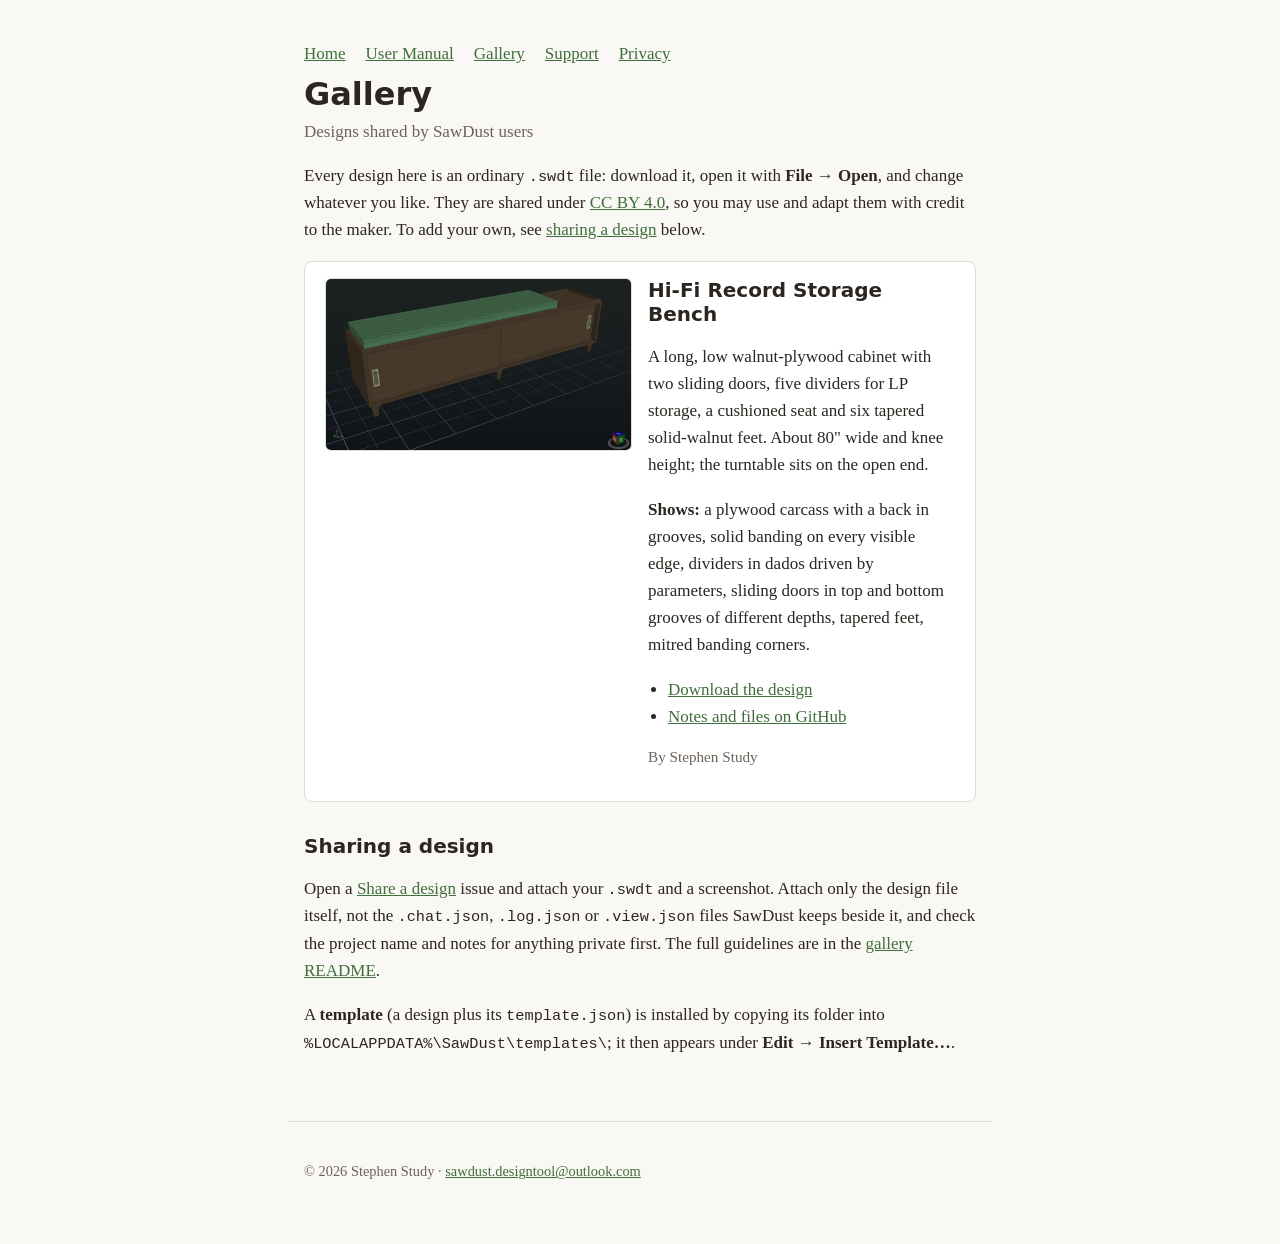
==== gallery.html @ 8414fe98 "Gallery: community designs under CC BY 4.0, starting with the Hi-Fi Record Storage Bench Gallery pag" ====
<!DOCTYPE html>
<html lang="en">
<head>
<meta charset="utf-8">
<meta name="viewport" content="width=device-width, initial-scale=1">
<title>SawDust — Gallery</title>
<meta name="description" content="Designs and templates shared by SawDust users, free to open, study and adapt.">
<link rel="stylesheet" href="style.css">
<style>
  .design { display: grid; grid-template-columns: 1fr; gap: 1rem; }
  .design img { width: 100%; height: auto; border-radius: 6px; border: 1px solid var(--rule); }
  .design h2 { margin-top: 0; }
  .design ul { margin: 0.5rem 0; }
  @media (min-width: 600px) { .design { grid-template-columns: 1fr 1fr; align-items: start; } }
</style>
</head>
<body>
<header>
  <nav><a href="./">Home</a><a href="manual.html">User Manual</a><a href="gallery.html">Gallery</a><a href="support.html">Support</a><a href="privacy.html">Privacy</a></nav>
  <h1>Gallery</h1>
  <p class="tagline">Designs shared by SawDust users</p>
</header>
<main>
  <p>Every design here is an ordinary <code>.swdt</code> file: download it, open it with <strong>File &rarr; Open</strong>, and change whatever you like. They are shared under <a href="https://creativecommons.org/licenses/by/4.0/">CC BY 4.0</a>, so you may use and adapt them with credit to the maker. To add your own, see <a href="#share">sharing a design</a> below.</p>

  <div class="card design">
    <img src="gallery/hifi-record-storage-bench/bench.png" alt="A long, low walnut cabinet with two sliding doors, a green cushion on top and tapered feet, shown in SawDust's viewport">
    <div>
      <h2>Hi-Fi Record Storage Bench</h2>
      <p>A long, low walnut-plywood cabinet with two sliding doors, five dividers for LP storage, a cushioned seat and six tapered solid-walnut feet. About 80" wide and knee height; the turntable sits on the open end.</p>
      <p><strong>Shows:</strong> a plywood carcass with a back in grooves, solid banding on every visible edge, dividers in dados driven by parameters, sliding doors in top and bottom grooves of different depths, tapered feet, mitred banding corners.</p>
      <ul>
        <li><a href="gallery/hifi-record-storage-bench/hifi-record-storage-bench.swdt" download>Download the design</a></li>
        <li><a href="https://github.com/sstudy/sawdust-designtool/tree/main/gallery/hifi-record-storage-bench">Notes and files on GitHub</a></li>
      </ul>
      <p class="meta">By Stephen Study</p>
    </div>
  </div>

  <h2 id="share">Sharing a design</h2>
  <p>Open a <a href="https://github.com/sstudy/sawdust-designtool/issues/new/choose">Share a design</a> issue and attach your <code>.swdt</code> and a screenshot. Attach only the design file itself, not the <code>.chat.json</code>, <code>.log.json</code> or <code>.view.json</code> files SawDust keeps beside it, and check the project name and notes for anything private first. The full guidelines are in the <a href="https://github.com/sstudy/sawdust-designtool/blob/main/gallery/README.md">gallery README</a>.</p>
  <p>A <strong>template</strong> (a design plus its <code>template.json</code>) is installed by copying its folder into <code>%LOCALAPPDATA%\SawDust\templates\</code>; it then appears under <strong>Edit &rarr; Insert Template&hellip;</strong>.</p>
</main>
<footer>
  <p>&copy; 2026 Stephen Study &middot; <a href="mailto:sawdust.designtool@outlook.com">sawdust.designtool@outlook.com</a></p>
</footer>
</body>
</html>
---- style.css ----
:root {
  --bg: #faf8f4;
  --text: #2b2620;
  --muted: #6b6259;
  --accent: #3f6f3a;
  --rule: #e2ddd4;
  --card: #ffffff;
}
@media (prefers-color-scheme: dark) {
  :root {
    --bg: #1d1a17;
    --text: #ece7df;
    --muted: #a59d92;
    --accent: #8fc286;
    --rule: #3a342e;
    --card: #26221e;
  }
}
* { box-sizing: border-box; }
body {
  margin: 0;
  background: var(--bg);
  color: var(--text);
  font: 17px/1.6 Georgia, "Times New Roman", serif;
}
header, main, footer {
  max-width: 44rem;
  margin: 0 auto;
  padding: 0 16px;
}
header { padding-top: 2.5rem; }
header nav a { margin-right: 1.25rem; }
h1, h2 { font-family: "Segoe UI", system-ui, sans-serif; line-height: 1.2; }
h1 { font-size: 2rem; margin: 0.5rem 0 0.25rem; }
h2 { font-size: 1.25rem; margin-top: 2rem; }
.tagline { color: var(--muted); margin-top: 0; }
a { color: var(--accent); }
main { padding-bottom: 3rem; }
.card {
  background: var(--card);
  border: 1px solid var(--rule);
  border-radius: 8px;
  padding: 1rem 1.25rem;
  margin: 1rem 0;
}
.card h2 { margin-top: 0; }
ul { padding-left: 1.25rem; }
code { font-size: 0.9em; }
footer {
  border-top: 1px solid var(--rule);
  padding: 1.5rem 16px 3rem;
  color: var(--muted);
  font-size: 0.9rem;
}
.meta { color: var(--muted); font-size: 0.95rem; }
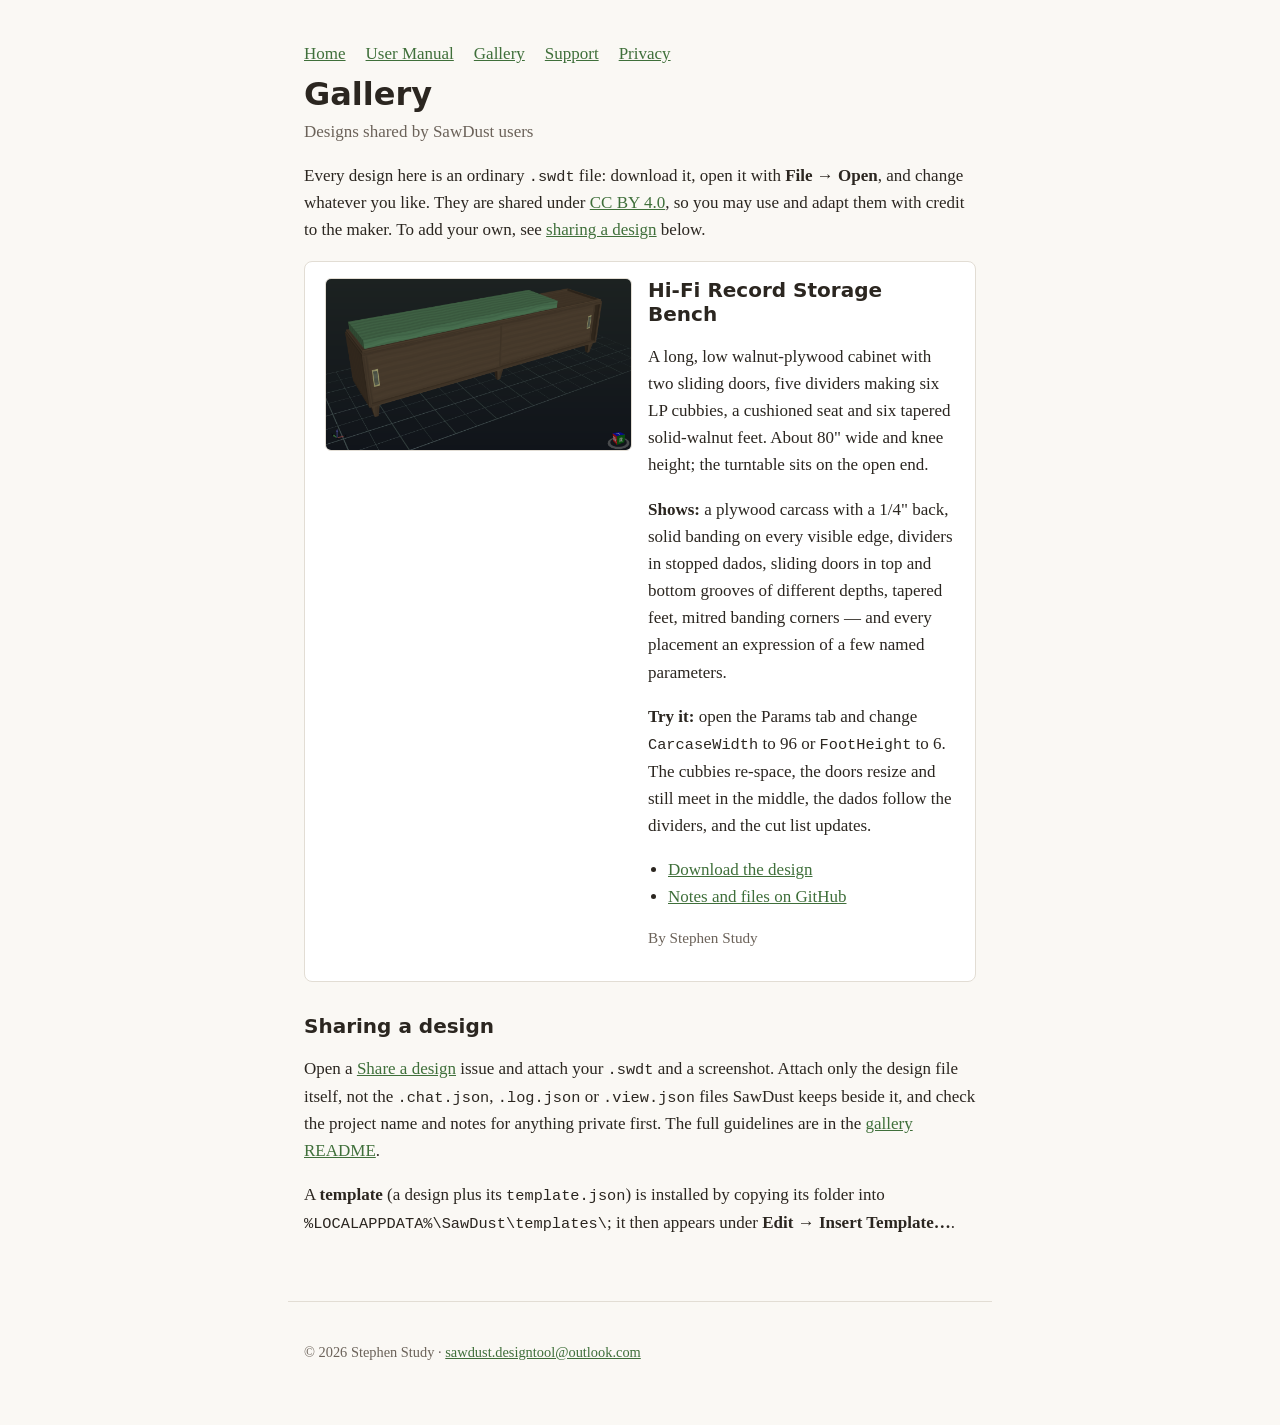
==== commit 92318152: "Gallery: the Hi-Fi record storage bench as the parametric example Replace the bench's .swdt with the" ====
--- a/gallery.html
+++ b/gallery.html
@@ -16,7 +16,7 @@
 </head>
 <body>
 <header>
-  <nav><a href="./">Home</a><a href="manual.html">User Manual</a><a href="gallery.html">Gallery</a><a href="support.html">Support</a><a href="privacy.html">Privacy</a></nav>
+  <nav><a href="index.html">Home</a><a href="manual.html">User Manual</a><a href="gallery.html">Gallery</a><a href="support.html">Support</a><a href="privacy.html">Privacy</a></nav>
   <h1>Gallery</h1>
   <p class="tagline">Designs shared by SawDust users</p>
 </header>
@@ -27,8 +27,9 @@
     <img src="gallery/hifi-record-storage-bench/bench.png" alt="A long, low walnut cabinet with two sliding doors, a green cushion on top and tapered feet, shown in SawDust's viewport">
     <div>
       <h2>Hi-Fi Record Storage Bench</h2>
-      <p>A long, low walnut-plywood cabinet with two sliding doors, five dividers for LP storage, a cushioned seat and six tapered solid-walnut feet. About 80" wide and knee height; the turntable sits on the open end.</p>
-      <p><strong>Shows:</strong> a plywood carcass with a back in grooves, solid banding on every visible edge, dividers in dados driven by parameters, sliding doors in top and bottom grooves of different depths, tapered feet, mitred banding corners.</p>
+      <p>A long, low walnut-plywood cabinet with two sliding doors, five dividers making six LP cubbies, a cushioned seat and six tapered solid-walnut feet. About 80" wide and knee height; the turntable sits on the open end.</p>
+      <p><strong>Shows:</strong> a plywood carcass with a 1/4" back, solid banding on every visible edge, dividers in stopped dados, sliding doors in top and bottom grooves of different depths, tapered feet, mitred banding corners &mdash; and every placement an expression of a few named parameters.</p>
+      <p><strong>Try it:</strong> open the Params tab and change <code>CarcaseWidth</code> to 96 or <code>FootHeight</code> to 6. The cubbies re-space, the doors resize and still meet in the middle, the dados follow the dividers, and the cut list updates.</p>
       <ul>
         <li><a href="gallery/hifi-record-storage-bench/hifi-record-storage-bench.swdt" download>Download the design</a></li>
         <li><a href="https://github.com/sstudy/sawdust-designtool/tree/main/gallery/hifi-record-storage-bench">Notes and files on GitHub</a></li>
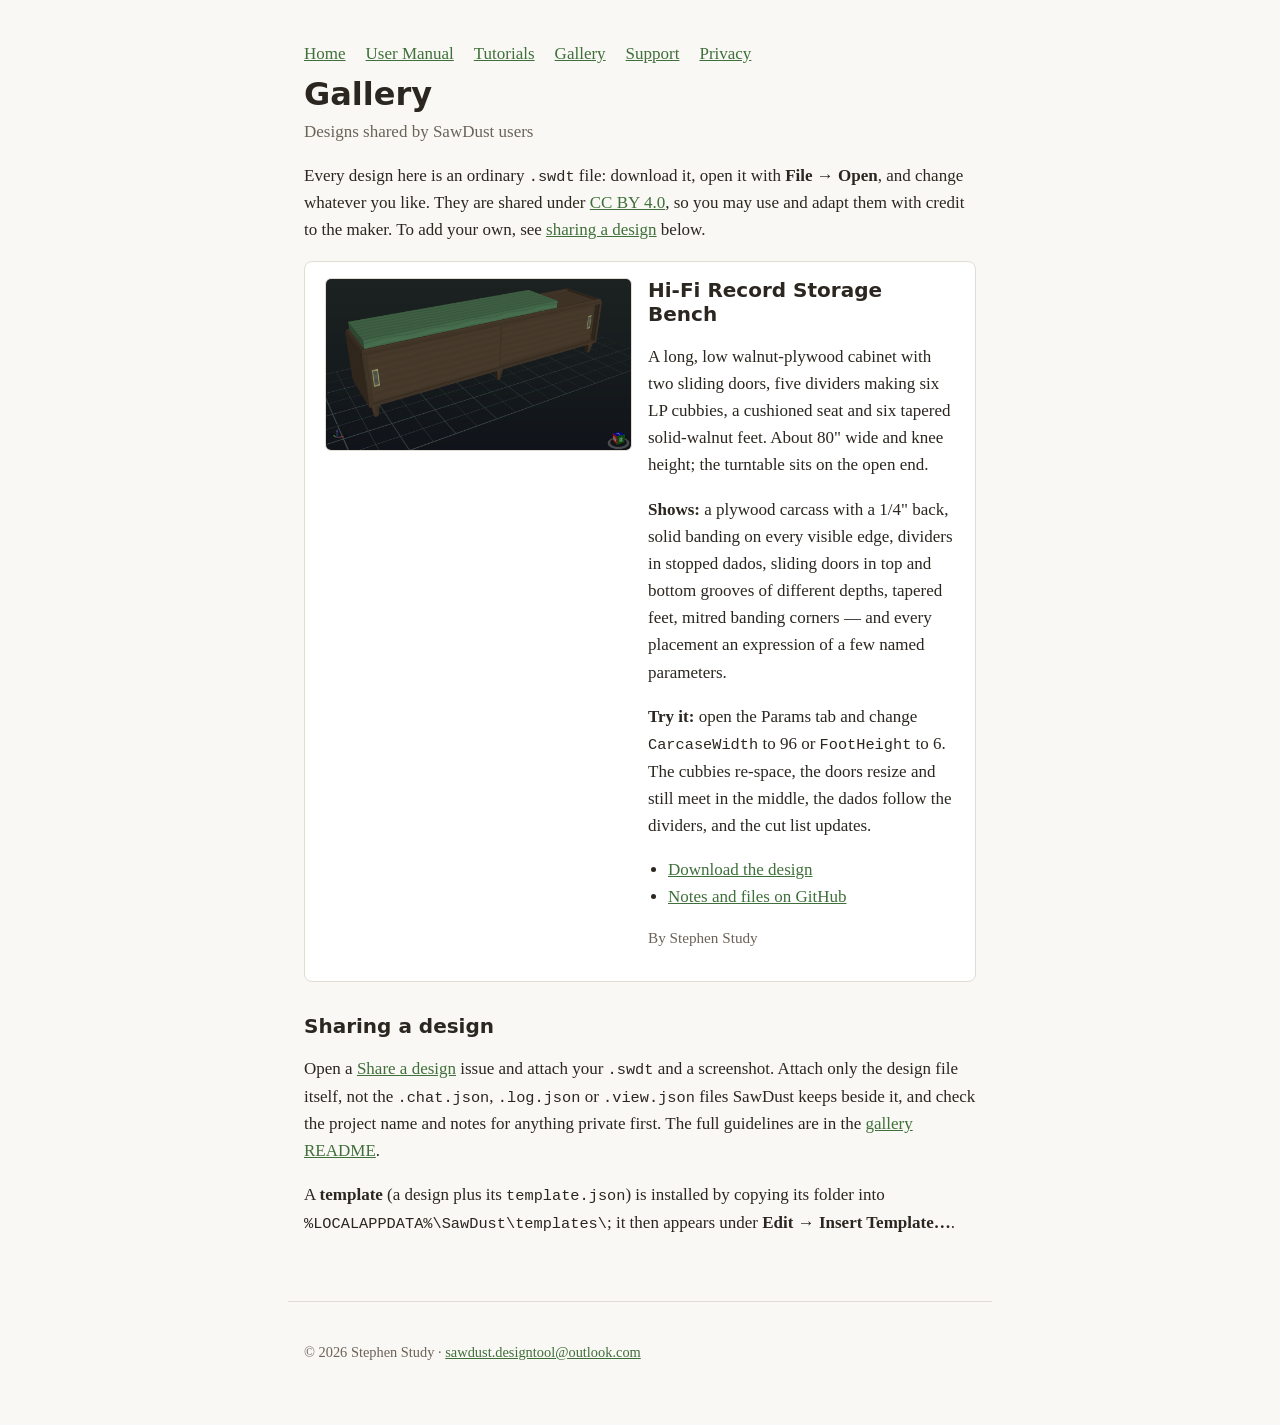
==== commit ca955cdc: "Tutorials page: the bedside-cabinet video and the YouTube channel Add tutorials.html, the page Help " ====
--- a/gallery.html
+++ b/gallery.html
@@ -16,7 +16,7 @@
 </head>
 <body>
 <header>
-  <nav><a href="index.html">Home</a><a href="manual.html">User Manual</a><a href="gallery.html">Gallery</a><a href="support.html">Support</a><a href="privacy.html">Privacy</a></nav>
+  <nav><a href="index.html">Home</a><a href="manual.html">User Manual</a><a href="tutorials.html">Tutorials</a><a href="gallery.html">Gallery</a><a href="support.html">Support</a><a href="privacy.html">Privacy</a></nav>
   <h1>Gallery</h1>
   <p class="tagline">Designs shared by SawDust users</p>
 </header>
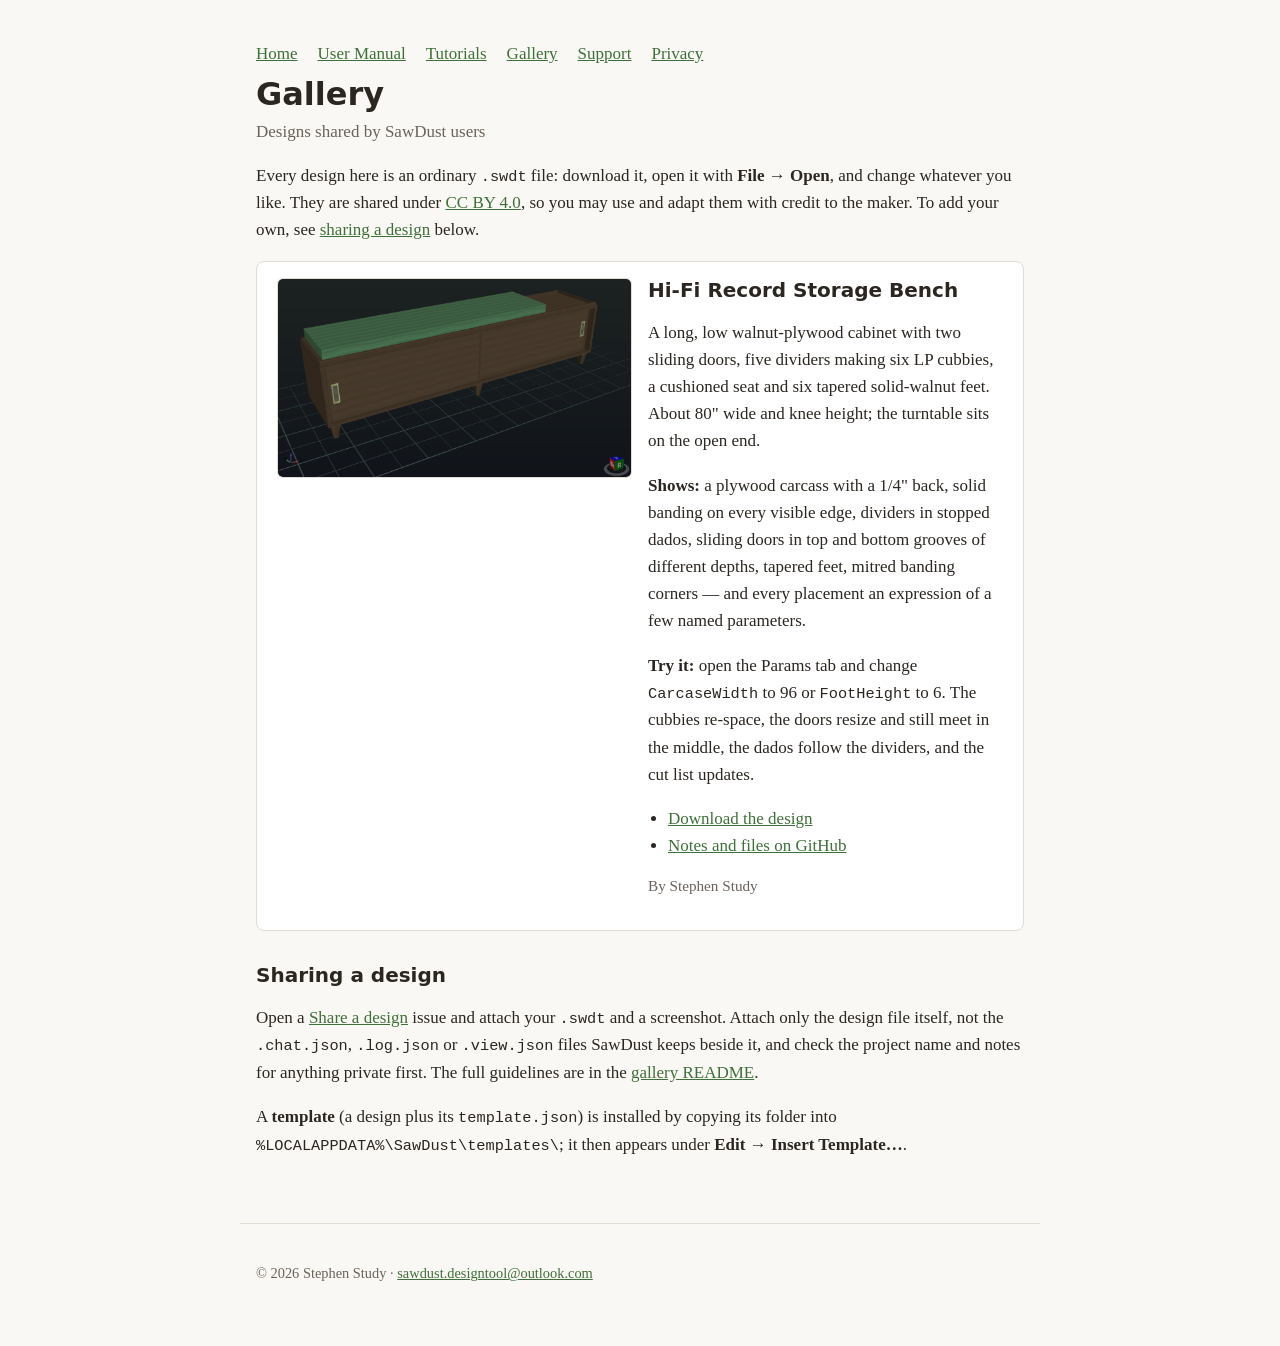
==== commit ffb37b64: "Home page: logo hero, screenshot, feature grid and the trailer The home page opens with the icon and" ====
--- a/gallery.html
+++ b/gallery.html
@@ -6,6 +6,7 @@
 <title>SawDust — Gallery</title>
 <meta name="description" content="Designs and templates shared by SawDust users, free to open, study and adapt.">
 <link rel="stylesheet" href="style.css">
+<link rel="icon" href="assets/icon.svg" type="image/svg+xml">
 <style>
   .design { display: grid; grid-template-columns: 1fr; gap: 1rem; }
   .design img { width: 100%; height: auto; border-radius: 6px; border: 1px solid var(--rule); }
--- a/style.css
+++ b/style.css
@@ -24,12 +24,12 @@
   font: 17px/1.6 Georgia, "Times New Roman", serif;
 }
 header, main, footer {
-  max-width: 44rem;
+  max-width: 50rem;
   margin: 0 auto;
   padding: 0 16px;
 }
 header { padding-top: 2.5rem; }
-header nav a { margin-right: 1.25rem; }
+header nav { display: flex; flex-wrap: wrap; gap: 0.3rem 1.25rem; }
 h1, h2 { font-family: "Segoe UI", system-ui, sans-serif; line-height: 1.2; }
 h1 { font-size: 2rem; margin: 0.5rem 0 0.25rem; }
 h2 { font-size: 1.25rem; margin-top: 2rem; }
@@ -53,3 +53,26 @@
   font-size: 0.9rem;
 }
 .meta { color: var(--muted); font-size: 0.95rem; }
+
+/* home page */
+.hero { display: flex; gap: 1.5rem; align-items: flex-start; margin-top: 1.5rem; }
+.hero-icon { flex: 0 0 112px; width: 112px; height: 112px; border-radius: 22px; }
+.wordmark { font-family: Rockwell, "Roboto Slab", Georgia, serif; font-size: 3rem; margin: 0; letter-spacing: 0.01em; }
+.wordmark span { color: #c97732; }
+.motto { margin: 0.1rem 0 0.75rem; font-family: "Segoe UI", system-ui, sans-serif; font-size: 0.85rem; letter-spacing: 0.25em; text-transform: uppercase; color: var(--muted); }
+.hero .tagline { margin: 0 0 1rem; color: var(--text); }
+.actions { margin: 0 0 0.5rem; display: flex; flex-wrap: wrap; gap: 0.6rem; }
+.btn { display: inline-block; padding: 0.55rem 1.1rem; border-radius: 999px; background: var(--accent); color: #fff; text-decoration: none; font-family: "Segoe UI", system-ui, sans-serif; font-weight: 600; }
+.btn:hover { filter: brightness(1.08); }
+.btn-quiet { background: transparent; color: var(--accent); border: 1.5px solid var(--accent); }
+@media (max-width: 560px) { .hero { flex-direction: column; } .hero-icon { width: 80px; height: 80px; flex-basis: 80px; } .wordmark { font-size: 2.4rem; } }
+.shot { margin: 2rem 0 0; }
+.shot img { display: block; width: 100%; height: auto; border-radius: 10px; border: 1px solid var(--rule); box-shadow: 0 12px 32px rgba(0,0,0,0.16); }
+.shot figcaption { color: var(--muted); font-size: 0.95rem; margin-top: 0.6rem; }
+.features { list-style: none; padding: 0; margin: 0.5rem 0 0; display: grid; grid-template-columns: repeat(auto-fit, minmax(14rem, 1fr)); gap: 0.9rem; }
+.features li { background: var(--card); border: 1px solid var(--rule); border-left: 4px solid #c97732; border-radius: 8px; padding: 0.8rem 1rem; font-size: 0.97rem; }
+.features strong { display: block; font-family: "Segoe UI", system-ui, sans-serif; margin-bottom: 0.2rem; }
+.video { position: relative; width: 100%; aspect-ratio: 16 / 9; margin: 1rem 0 0.5rem; background: #000; border-radius: 10px; overflow: hidden; }
+.video iframe { position: absolute; inset: 0; width: 100%; height: 100%; border: 0; }
+.cards { display: grid; grid-template-columns: repeat(auto-fit, minmax(17rem, 1fr)); gap: 1rem; margin-top: 2rem; }
+.cards .card { margin: 0; }
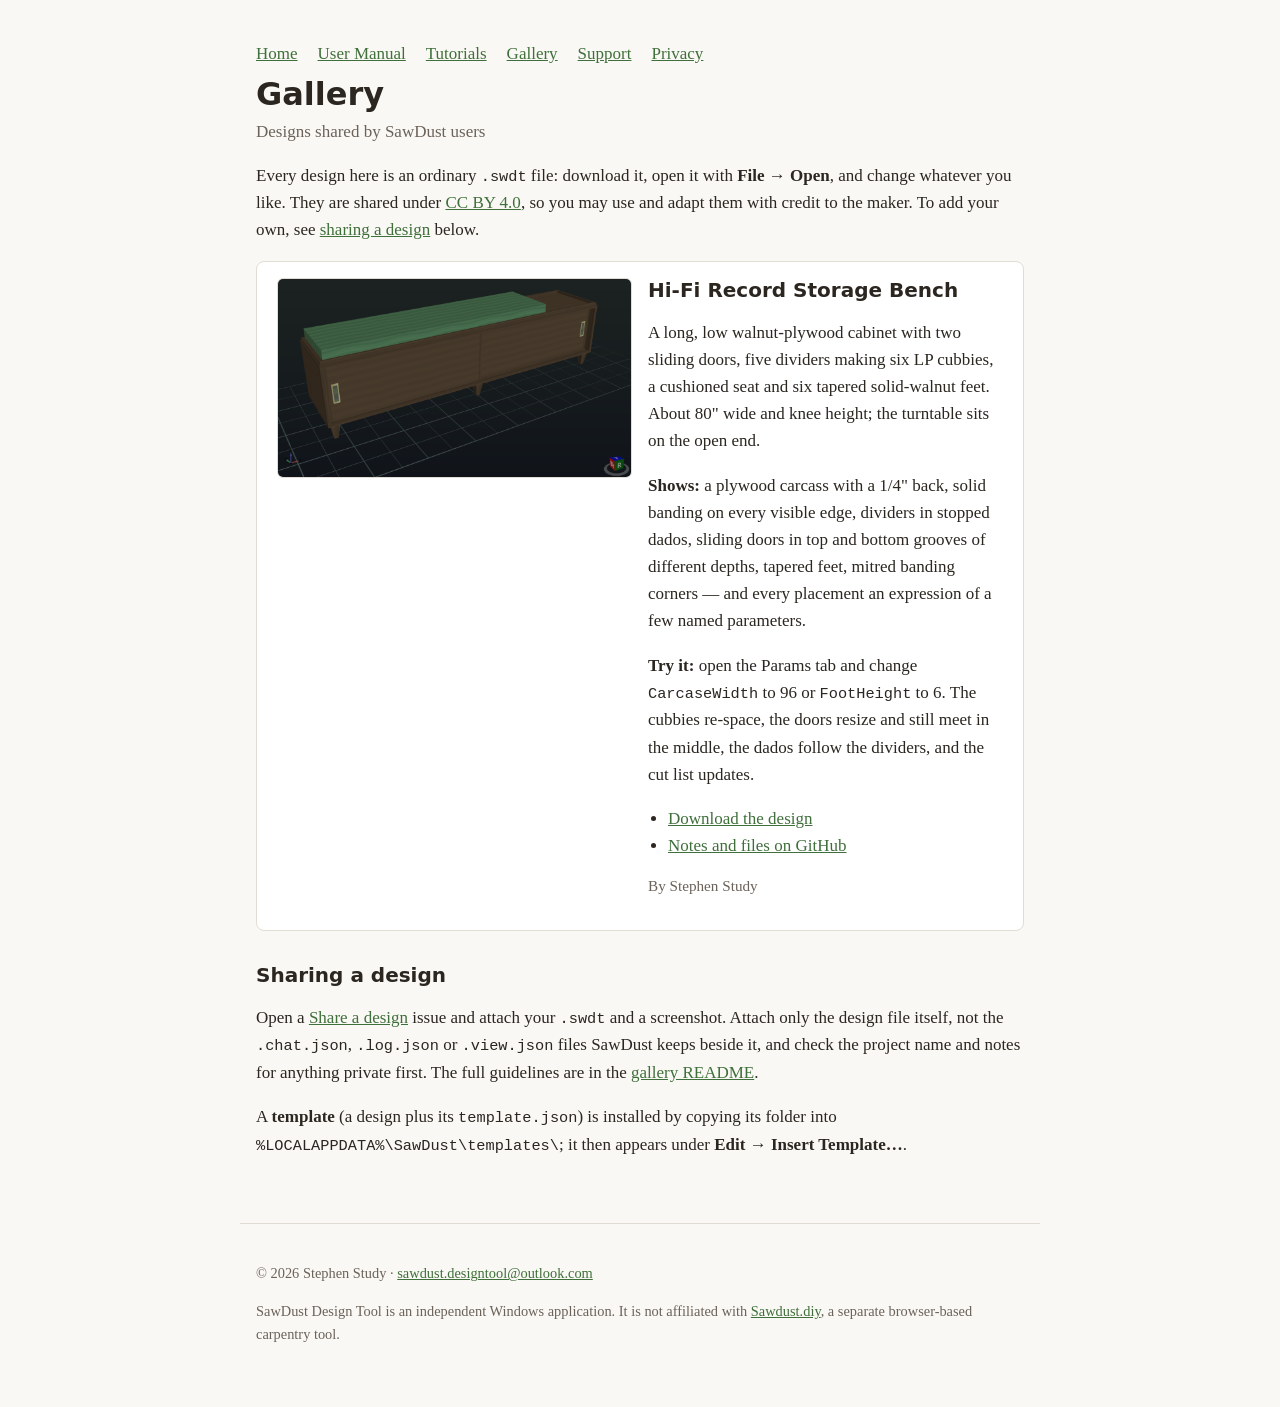
==== commit f1cc8bcc: "Footer: not affiliated with Sawdust.diy One line under the copyright on every page, as promised to S" ====
--- a/gallery.html
+++ b/gallery.html
@@ -45,6 +45,7 @@
 </main>
 <footer>
   <p>&copy; 2026 Stephen Study &middot; <a href="mailto:sawdust.designtool@outlook.com">sawdust.designtool@outlook.com</a></p>
+  <p>SawDust Design Tool is an independent Windows application. It is not affiliated with <a href="https://sawdust.diy">Sawdust.diy</a>, a separate browser-based carpentry tool.</p>
 </footer>
 </body>
 </html>
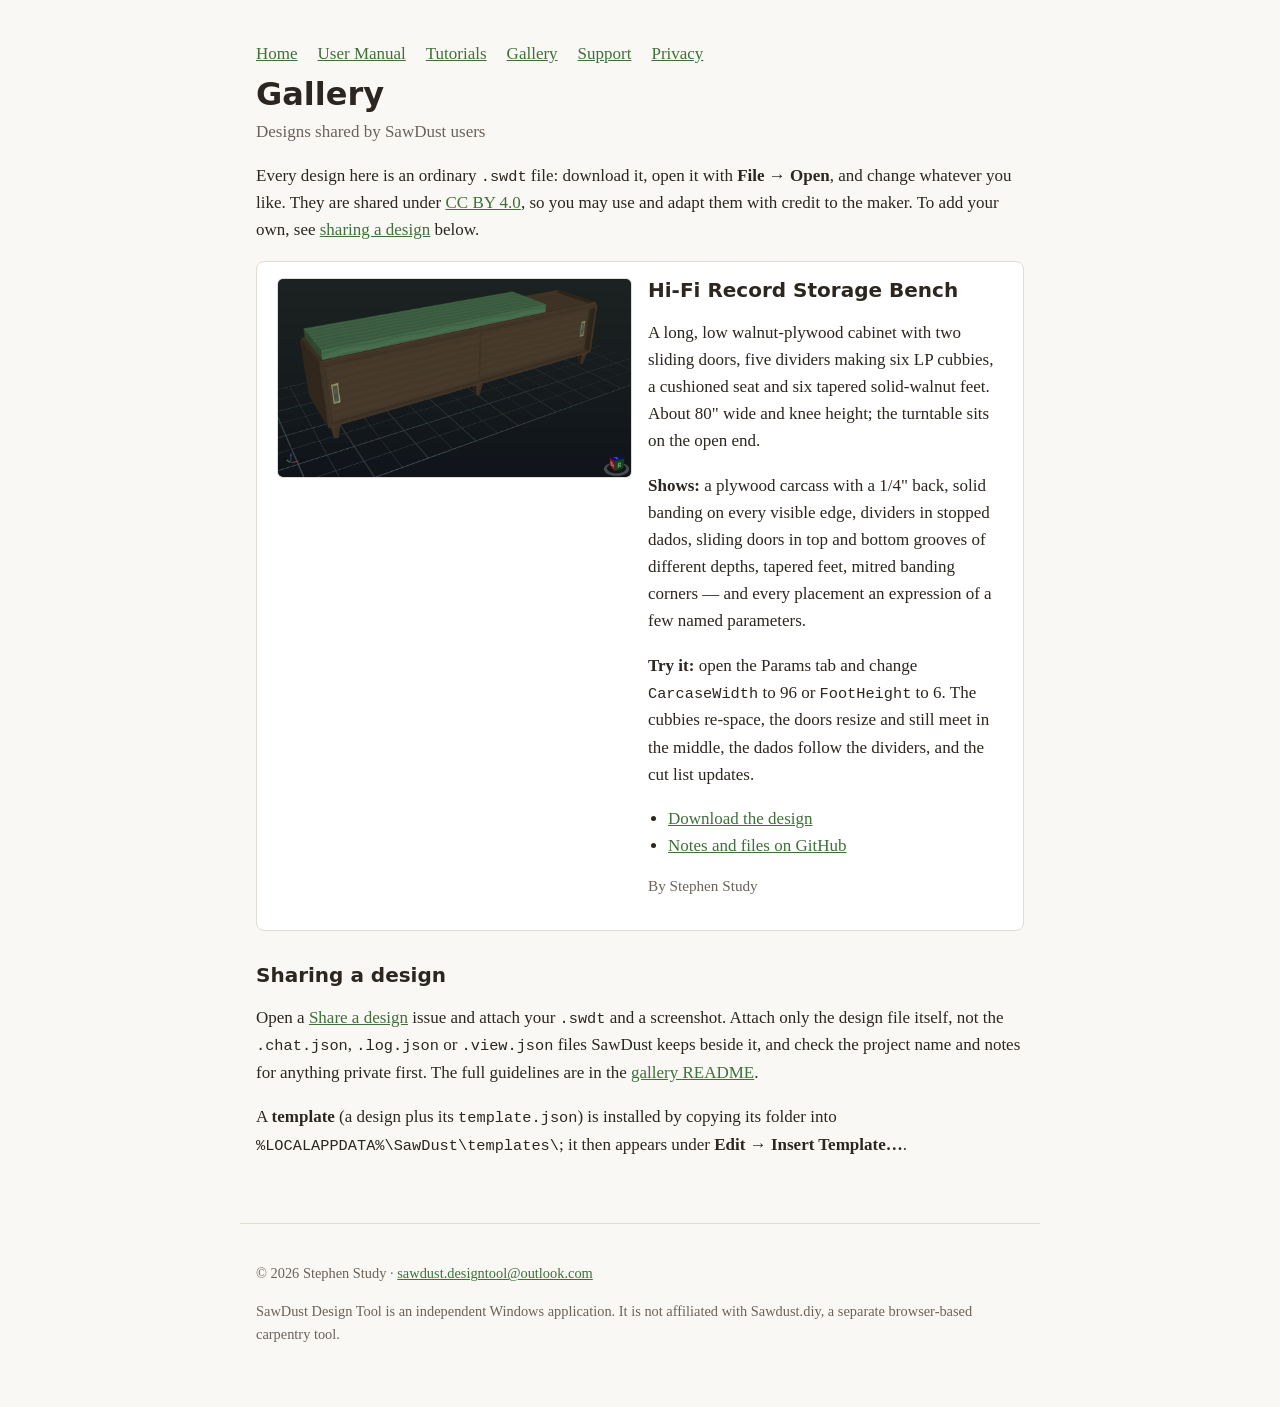
==== commit a495159d: "Manual: disclaimer note at the top; footers drop the link The user manual opens with a note that Saw" ====
--- a/gallery.html
+++ b/gallery.html
@@ -45,7 +45,7 @@
 </main>
 <footer>
   <p>&copy; 2026 Stephen Study &middot; <a href="mailto:sawdust.designtool@outlook.com">sawdust.designtool@outlook.com</a></p>
-  <p>SawDust Design Tool is an independent Windows application. It is not affiliated with <a href="https://sawdust.diy">Sawdust.diy</a>, a separate browser-based carpentry tool.</p>
+  <p>SawDust Design Tool is an independent Windows application. It is not affiliated with Sawdust.diy, a separate browser-based carpentry tool.</p>
 </footer>
 </body>
 </html>
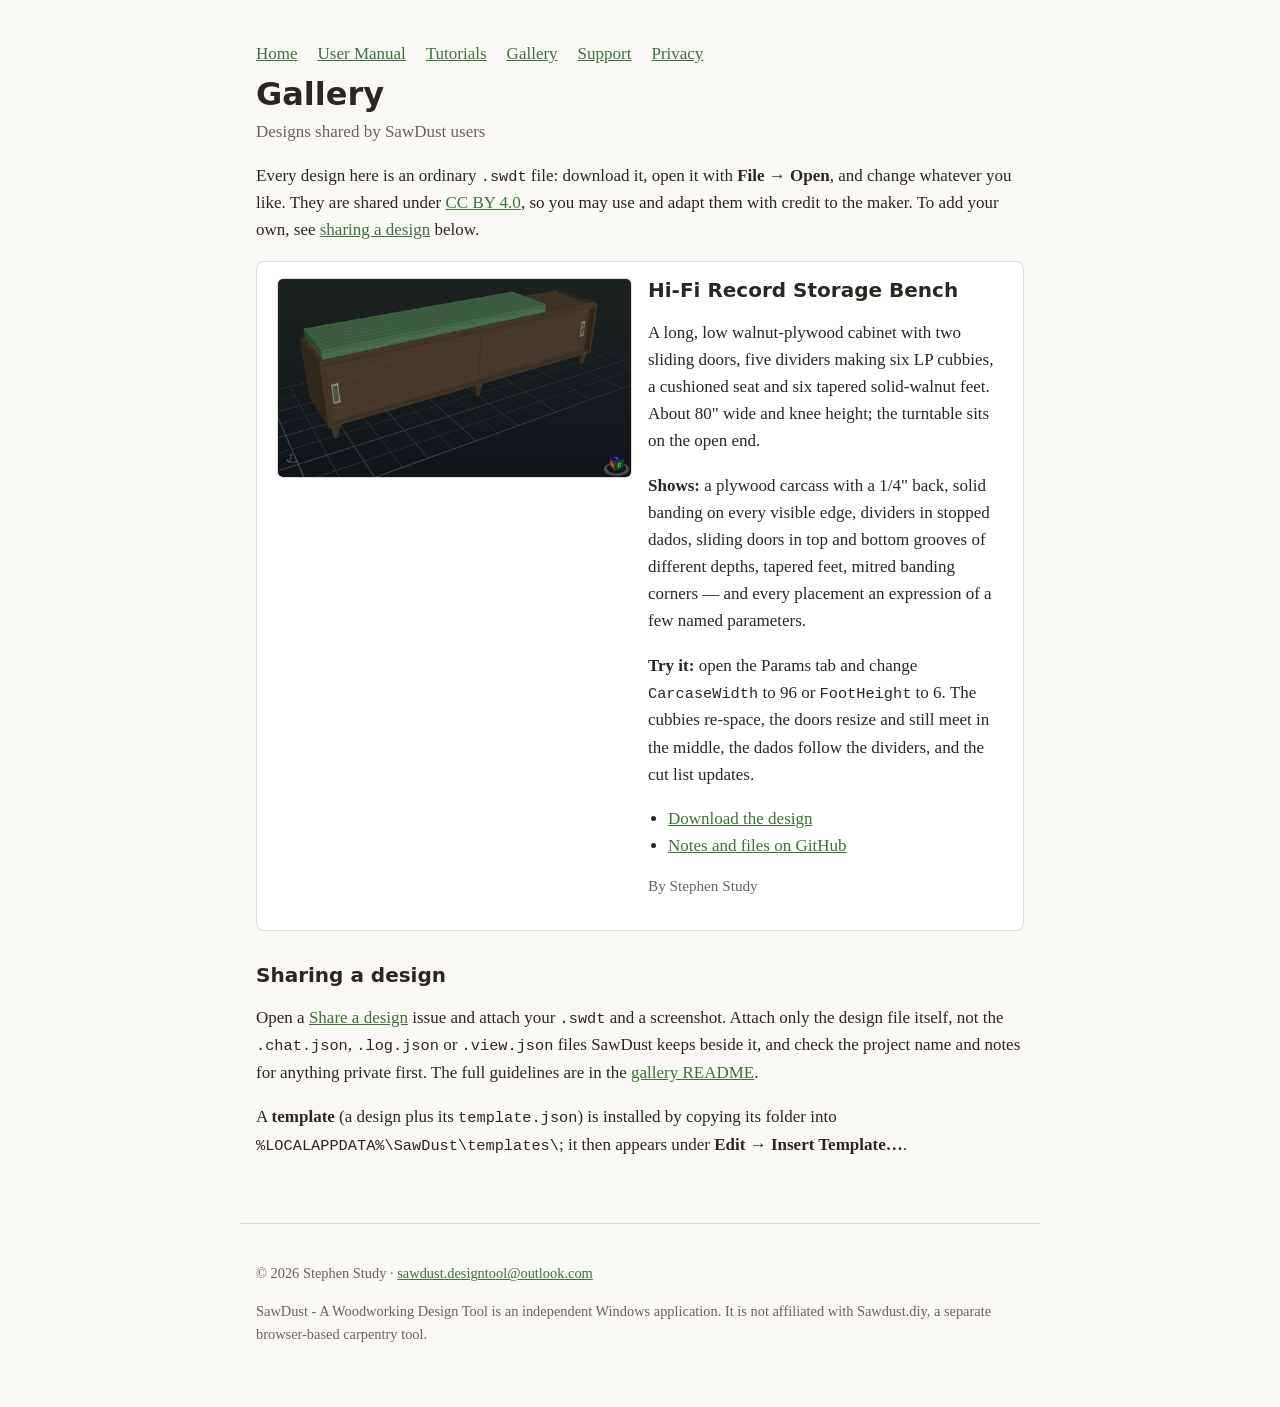
==== commit 1ba4b2fc: "Disclaimer: name the app in full, "SawDust - A Woodworking Design Tool" Every footer and the manual'" ====
--- a/gallery.html
+++ b/gallery.html
@@ -45,7 +45,7 @@
 </main>
 <footer>
   <p>&copy; 2026 Stephen Study &middot; <a href="mailto:sawdust.designtool@outlook.com">sawdust.designtool@outlook.com</a></p>
-  <p>SawDust Design Tool is an independent Windows application. It is not affiliated with Sawdust.diy, a separate browser-based carpentry tool.</p>
+  <p>SawDust - A Woodworking Design Tool is an independent Windows application. It is not affiliated with Sawdust.diy, a separate browser-based carpentry tool.</p>
 </footer>
 </body>
 </html>
